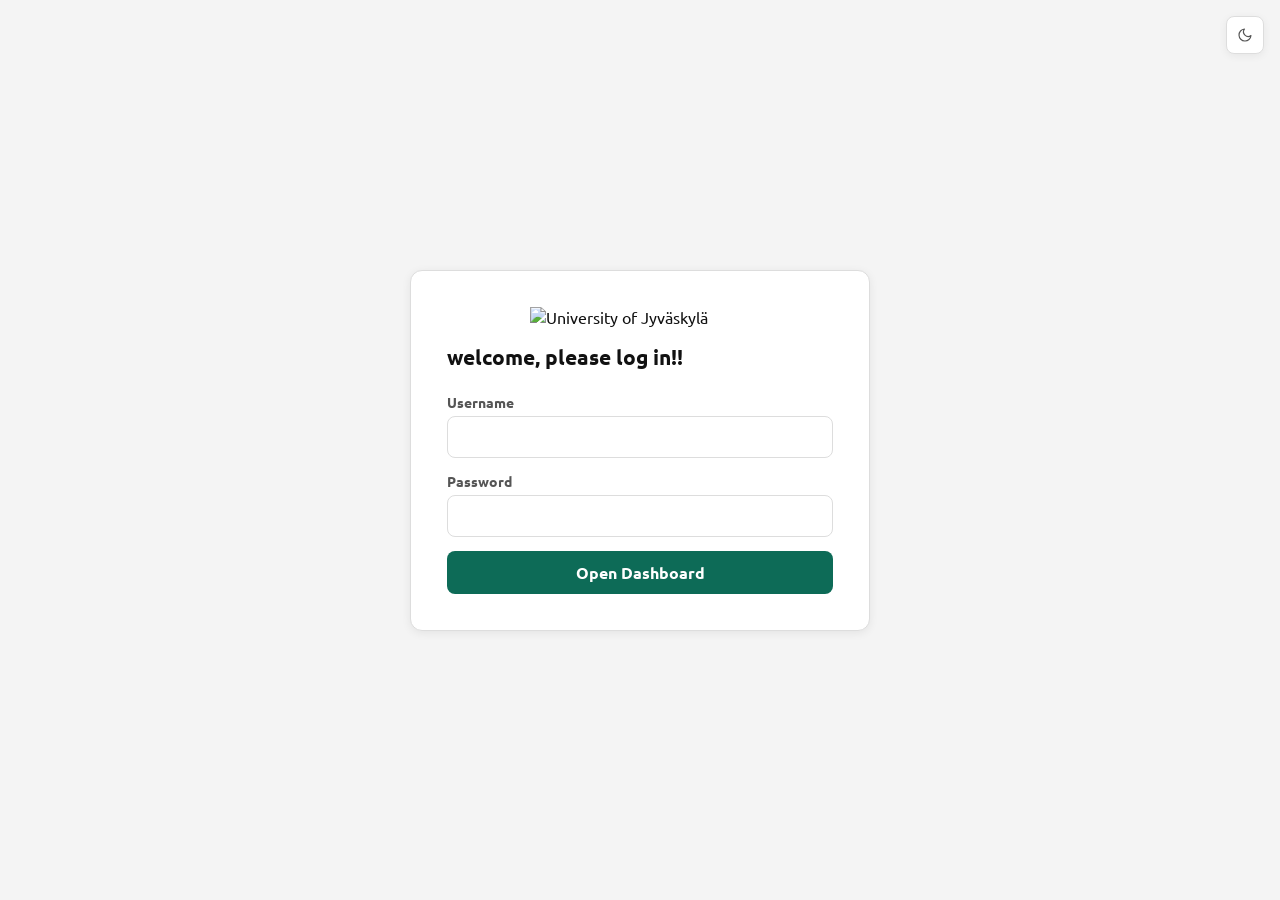
==== dashboard/index.html @ 04572e0f "Initial commit - Portable Workspace app with auth, dashboard, git tools" ====
<!DOCTYPE html>
<html lang="en">
<head>
  <meta charset="UTF-8" />
  <meta name="viewport" content="width=device-width, initial-scale=1.0" />
  <title>Dashboard</title>
  <link rel="stylesheet" href="./styles.css" />
  <script src="./theme.js"></script>
  <style>
    /* ── Nav cards ── */
    .nav-cards {
      display: grid;
      grid-template-columns: repeat(auto-fill, minmax(180px, 1fr));
      gap: 14px;
      margin-bottom: 28px;
    }
    .nav-card {
      display: flex; flex-direction: column; gap: 6px;
      background: var(--surface); border: 1px solid var(--border-2); border-radius: 12px;
      padding: 18px 16px; text-decoration: none; color: var(--text);
      transition: box-shadow .15s, border-color .15s;
      cursor: pointer;
    }
    .nav-card:hover { box-shadow: 0 4px 16px rgba(0,0,0,.08); border-color: var(--accent); }
    .nav-card .nc-icon { font-size: 1.6rem; line-height: 1; color: var(--text-2); }
    .nav-card .nc-title { font-size: .9rem; font-weight: 600; color: var(--text); }
    .nav-card .nc-desc  { font-size: .78rem; color: var(--text-muted); }

    /* ── Credentials form ── */
    .creds-section {
      border-top: 1px solid var(--border-3);
      padding-top: 22px;
      margin-top: 4px;
    }
    .creds-section h3 {
      font-size: .9rem;
      font-weight: 700;
      color: var(--text);
      margin: 0 0 4px;
    }
    .creds-section p {
      font-size: .78rem;
      color: var(--text-muted);
      margin: 0 0 16px;
    }
    .creds-grid {
      display: grid;
      grid-template-columns: repeat(auto-fill, minmax(200px, 1fr));
      gap: 12px;
      margin-bottom: 14px;
    }
    .creds-grid .field { margin: 0; }
    #credsStatus {
      margin-top: 2px;
      margin-bottom: 0;
    }
    #credsSubmitBtn { width: auto; padding: 9px 24px; }

    /* ── Show-password wrapper ── */
    .pw-wrap { position: relative; }
    .pw-wrap input { padding-right: 38px; }
    .pw-eye {
      position: absolute; right: 1px; top: 1px; bottom: 1px;
      width: 36px; border: none; background: none;
      cursor: pointer; color: var(--text-muted);
      display: flex; align-items: center; justify-content: center;
      border-radius: 0 7px 7px 0;
      transition: color .12s;
    }
    .pw-eye:hover { color: var(--text-2); }
  </style>
</head>
<body>
  <div class="workspace-shell">
    <aside class="sidebar">
      <div class="brand-block">
        <h2>Workspace</h2>
      </div>

      <div class="welcome-block">
        <strong id="welcomeName">welcome admin</strong>
      </div>

      <div class="menu-list">
        <a href="./index.html" class="menu-button active"><svg width="16" height="16" viewBox="0 0 24 24" fill="none" stroke="currentColor" stroke-width="1.75" stroke-linecap="round" stroke-linejoin="round" aria-hidden="true"><rect x="3" y="3" width="7" height="7"/><rect x="14" y="3" width="7" height="7"/><rect x="14" y="14" width="7" height="7"/><rect x="3" y="14" width="7" height="7"/></svg>Dashboard</a>
        <a href="./autenticate/index.html" class="menu-button"><svg width="16" height="16" viewBox="0 0 24 24" fill="none" stroke="currentColor" stroke-width="1.75" stroke-linecap="round" stroke-linejoin="round" aria-hidden="true"><circle cx="7.5" cy="15.5" r="5.5"/><path d="m21 2-9.6 9.6"/><path d="m15.5 7.5 3 3L22 7l-3-3"/></svg>Authenticate GitHub</a>
        <a href="./git-data/index.html" class="menu-button"><svg width="16" height="16" viewBox="0 0 24 24" fill="none" stroke="currentColor" stroke-width="1.75" stroke-linecap="round" stroke-linejoin="round" aria-hidden="true"><path d="M21 15v4a2 2 0 0 1-2 2H5a2 2 0 0 1-2-2v-4"/><polyline points="7 10 12 15 17 10"/><line x1="12" y1="15" x2="12" y2="3"/></svg>Git Download</a>
        <a href="./git-upload/index.html" class="menu-button"><svg width="16" height="16" viewBox="0 0 24 24" fill="none" stroke="currentColor" stroke-width="1.75" stroke-linecap="round" stroke-linejoin="round" aria-hidden="true"><path d="M21 15v4a2 2 0 0 1-2 2H5a2 2 0 0 1-2-2v-4"/><polyline points="17 8 12 3 7 8"/><line x1="12" y1="3" x2="12" y2="15"/></svg>Git Upload</a>
        <a href="./documents/index.html" class="menu-button"><svg width="16" height="16" viewBox="0 0 24 24" fill="none" stroke="currentColor" stroke-width="1.75" stroke-linecap="round" stroke-linejoin="round" aria-hidden="true"><path d="M14 2H6a2 2 0 0 0-2 2v16a2 2 0 0 0 2 2h12a2 2 0 0 0 2-2V8z"/><polyline points="14 2 14 8 20 8"/><line x1="8" y1="13" x2="16" y2="13"/><line x1="8" y1="17" x2="16" y2="17"/></svg>Documents</a>
        <a href="./git-repos/index.html" class="menu-button"><svg width="16" height="16" viewBox="0 0 24 24" fill="none" stroke="currentColor" stroke-width="1.75" stroke-linecap="round" stroke-linejoin="round" aria-hidden="true"><line x1="6" y1="3" x2="6" y2="15"/><circle cx="18" cy="6" r="3"/><circle cx="6" cy="18" r="3"/><path d="M18 9a9 9 0 0 1-9 9"/></svg>Git Repos</a>
        <a href="./git-log/index.html" class="menu-button"><svg width="16" height="16" viewBox="0 0 24 24" fill="none" stroke="currentColor" stroke-width="1.75" stroke-linecap="round" stroke-linejoin="round" aria-hidden="true"><polyline points="22 12 18 12 15 21 9 3 6 12 2 12"/></svg>Activity Log</a>
      </div>

      <div class="sidebar-footer">
        <button id="signOutButton" class="secondary-button"><svg width="15" height="15" viewBox="0 0 24 24" fill="none" stroke="currentColor" stroke-width="1.75" stroke-linecap="round" stroke-linejoin="round" aria-hidden="true"><path d="M9 21H5a2 2 0 0 1-2-2V5a2 2 0 0 1 2-2h4"/><polyline points="16 17 21 12 16 7"/><line x1="21" y1="12" x2="9" y2="12"/></svg>Sign Out</button>
        <button id="themeToggleBtn" class="theme-toggle-btn" aria-label="Toggle theme"><svg width="16" height="16" viewBox="0 0 24 24" fill="none" stroke="currentColor" stroke-width="1.75" stroke-linecap="round" stroke-linejoin="round" class="icon-sun" aria-hidden="true"><circle cx="12" cy="12" r="4"/><path d="M12 2v2M12 20v2M4.93 4.93l1.41 1.41M17.66 17.66l1.41 1.41M2 12h2M20 12h2M6.34 17.66l-1.41 1.41M19.07 4.93l-1.41 1.41"/></svg><svg width="16" height="16" viewBox="0 0 24 24" fill="none" stroke="currentColor" stroke-width="1.75" stroke-linecap="round" stroke-linejoin="round" class="icon-moon" aria-hidden="true"><path d="M21 12.79A9 9 0 1 1 11.21 3 7 7 0 0 0 21 12.79z"/></svg></button>
      </div>
    </aside>
    <main class="content-pane">
      <section class="section-panel">
        <div class="section-header">
          <h2>Dashboard</h2>
        </div>

        <!-- Quick-access nav cards -->
        <div class="nav-cards">
          <a href="./autenticate/index.html" class="nav-card">
            <div class="nc-icon"><svg width="28" height="28" viewBox="0 0 24 24" fill="none" stroke="currentColor" stroke-width="1.75" stroke-linecap="round" stroke-linejoin="round"><circle cx="7.5" cy="15.5" r="5.5"/><path d="m21 2-9.6 9.6"/><path d="m15.5 7.5 3 3L22 7l-3-3"/></svg></div>
            <div class="nc-title">Authenticate GitHub</div>
            <div class="nc-desc">Connect your GitHub token</div>
          </a>
          <a href="./git-data/index.html" class="nav-card">
            <div class="nc-icon"><svg width="28" height="28" viewBox="0 0 24 24" fill="none" stroke="currentColor" stroke-width="1.75" stroke-linecap="round" stroke-linejoin="round"><path d="M21 15v4a2 2 0 0 1-2 2H5a2 2 0 0 1-2-2v-4"/><polyline points="7 10 12 15 17 10"/><line x1="12" y1="15" x2="12" y2="3"/></svg></div>
            <div class="nc-title">Git Download</div>
            <div class="nc-desc">Browse &amp; download repo files</div>
          </a>
          <a href="./git-upload/index.html" class="nav-card">
            <div class="nc-icon"><svg width="28" height="28" viewBox="0 0 24 24" fill="none" stroke="currentColor" stroke-width="1.75" stroke-linecap="round" stroke-linejoin="round"><path d="M21 15v4a2 2 0 0 1-2 2H5a2 2 0 0 1-2-2v-4"/><polyline points="17 8 12 3 7 8"/><line x1="12" y1="3" x2="12" y2="15"/></svg></div>
            <div class="nc-title">Git Upload</div>
            <div class="nc-desc">Upload files to a repository</div>
          </a>
          <a href="./documents/index.html" class="nav-card">
            <div class="nc-icon"><svg width="28" height="28" viewBox="0 0 24 24" fill="none" stroke="currentColor" stroke-width="1.75" stroke-linecap="round" stroke-linejoin="round"><path d="M14 2H6a2 2 0 0 0-2 2v16a2 2 0 0 0 2 2h12a2 2 0 0 0 2-2V8z"/><polyline points="14 2 14 8 20 8"/><line x1="8" y1="13" x2="16" y2="13"/><line x1="8" y1="17" x2="16" y2="17"/></svg></div>
            <div class="nc-title">Documents</div>
            <div class="nc-desc">Create and edit CSV files</div>
          </a>
          <a href="./git-repos/index.html" class="nav-card">
            <div class="nc-icon"><svg width="28" height="28" viewBox="0 0 24 24" fill="none" stroke="currentColor" stroke-width="1.75" stroke-linecap="round" stroke-linejoin="round"><line x1="6" y1="3" x2="6" y2="15"/><circle cx="18" cy="6" r="3"/><circle cx="6" cy="18" r="3"/><path d="M18 9a9 9 0 0 1-9 9"/></svg></div>
            <div class="nc-title">Git Repos</div>
            <div class="nc-desc">Create, edit &amp; manage repos</div>
          </a>
          <a href="./git-log/index.html" class="nav-card">
            <div class="nc-icon"><svg width="28" height="28" viewBox="0 0 24 24" fill="none" stroke="currentColor" stroke-width="1.75" stroke-linecap="round" stroke-linejoin="round"><polyline points="22 12 18 12 15 21 9 3 6 12 2 12"/></svg></div>
            <div class="nc-title">Activity Log</div>
            <div class="nc-desc">Recent GitHub events</div>
          </a>
        </div>

        <!-- Change credentials -->
        <div class="creds-section">
          <h3>Change Login Credentials</h3>
          <p>Updates take effect on your next sign-in. Credentials are stored locally in your browser.</p>
          <form id="credsForm" autocomplete="off">
            <div class="creds-grid">
              <div class="field">
                <label for="newUsername">New username</label>
                <input id="newUsername" type="text" placeholder="leave blank to keep current" autocomplete="off" />
              </div>
              <div class="field">
                <label for="newPassword">New password</label>
                <div class="pw-wrap">
                  <input id="newPassword" type="password" placeholder="leave blank to keep current" autocomplete="new-password" />
                  <button type="button" class="pw-eye" aria-label="Show password" data-target="newPassword">
                    <svg width="16" height="16" viewBox="0 0 24 24" fill="none" stroke="currentColor" stroke-width="1.75" stroke-linecap="round" stroke-linejoin="round"><path d="M1 12s4-8 11-8 11 8 11 8-4 8-11 8-11-8-11-8z"/><circle cx="12" cy="12" r="3"/></svg>
                  </button>
                </div>
              </div>
              <div class="field">
                <label for="confirmPassword">Confirm password</label>
                <div class="pw-wrap">
                  <input id="confirmPassword" type="password" placeholder="repeat new password" autocomplete="new-password" />
                  <button type="button" class="pw-eye" aria-label="Show password" data-target="confirmPassword">
                    <svg width="16" height="16" viewBox="0 0 24 24" fill="none" stroke="currentColor" stroke-width="1.75" stroke-linecap="round" stroke-linejoin="round"><path d="M1 12s4-8 11-8 11 8 11 8-4 8-11 8-11-8-11-8z"/><circle cx="12" cy="12" r="3"/></svg>
                  </button>
                </div>
                <span id="pwMatchHint" style="font-size:.75rem; margin-top:3px; display:none;"></span>
              </div>
            </div>
            <button type="submit" id="credsSubmitBtn" class="primary-button">Save credentials</button>
            <div id="credsStatus" class="alert"></div>
          </form>
        </div>

      </section>
    </main>
  </div>

  <script>
    const sessionUserRaw = sessionStorage.getItem("portable-user");
    if (!sessionUserRaw) {
      location.href = "../index.html";
    }
    const welcomeName = document.getElementById("welcomeName");
    const sessionUser = sessionUserRaw ? JSON.parse(sessionUserRaw) : null;
    welcomeName.textContent = `welcome ${sessionUser?.username || "admin"}`;

    document.getElementById("signOutButton").addEventListener("click", () => {
      sessionStorage.removeItem("portable-user");
      location.href = "../index.html";
    });

    // ── Change credentials ─────────────────────────────────────────────────
    const CREDS_KEY = "portable-credentials";

    // Pre-fill username from session
    document.getElementById("newUsername").value = sessionUser?.username || "";

    document.getElementById("credsForm").addEventListener("submit", (e) => {
      e.preventDefault();
      const statusEl = document.getElementById("credsStatus");
      const newUser = document.getElementById("newUsername").value.trim();
      const newPass = document.getElementById("newPassword").value;
      const confirmPass = document.getElementById("confirmPassword").value;

      // Validation
      if (!newUser) {
        statusEl.textContent = "Username cannot be empty.";
        statusEl.className = "alert error show";
        return;
      }
      if (newPass !== confirmPass) {
        statusEl.textContent = "Passwords do not match.";
        statusEl.className = "alert error show";
        return;
      }

      // Load existing saved creds to preserve password if not changing
      const existing = JSON.parse(localStorage.getItem(CREDS_KEY) || "null");
      const basePass = existing?.password || window.PortableDB?.users?.[0]?.password || "";
      const finalPass = newPass || basePass;

      if (!finalPass) {
        statusEl.textContent = "Password cannot be empty.";
        statusEl.className = "alert error show";
        return;
      }

      localStorage.setItem(CREDS_KEY, JSON.stringify({ username: newUser, password: finalPass }));

      // Update session username
      const updatedSession = { ...sessionUser, username: newUser, displayName: newUser };
      sessionStorage.setItem("portable-user", JSON.stringify(updatedSession));
      document.getElementById("welcomeName").textContent = `welcome ${newUser}`;

      // Clear password fields
      document.getElementById("newPassword").value = "";
      document.getElementById("confirmPassword").value = "";

      statusEl.textContent = "Credentials saved. Use them on your next sign-in.";
      statusEl.className = "alert success show";
      setTimeout(() => { statusEl.className = "alert"; }, 4000);
    });

    // ── Live password-match indicator ─────────────────────────────────────
    function checkPasswordMatch() {
      const hint = document.getElementById("pwMatchHint");
      const p1 = document.getElementById("newPassword").value;
      const p2 = document.getElementById("confirmPassword").value;
      if (!p2) { hint.style.display = "none"; return; }
      if (p1 === p2) {
        hint.textContent = "✓ Passwords match";
        hint.style.color = "var(--success-text, #1f6a3c)";
      } else {
        hint.textContent = "✕ Passwords do not match";
        hint.style.color = "var(--error-text, #9f3a2f)";
      }
      hint.style.display = "block";
    }
    document.getElementById("newPassword").addEventListener("input", checkPasswordMatch);
    document.getElementById("confirmPassword").addEventListener("input", checkPasswordMatch);

    // ── Show-password toggles ─────────────────────────────────────────────
    document.querySelectorAll(".pw-eye").forEach(btn => {
      btn.addEventListener("click", () => {
        const input = document.getElementById(btn.dataset.target);
        const isHidden = input.type === "password";
        input.type = isHidden ? "text" : "password";
        btn.innerHTML = isHidden
          ? `<svg width="16" height="16" viewBox="0 0 24 24" fill="none" stroke="currentColor" stroke-width="1.75" stroke-linecap="round" stroke-linejoin="round"><path d="M17.94 17.94A10.07 10.07 0 0 1 12 20c-7 0-11-8-11-8a18.45 18.45 0 0 1 5.06-5.94"/><path d="M9.9 4.24A9.12 9.12 0 0 1 12 4c7 0 11 8 11 8a18.5 18.5 0 0 1-2.16 3.19"/><line x1="1" y1="1" x2="23" y2="23"/></svg>`
          : `<svg width="16" height="16" viewBox="0 0 24 24" fill="none" stroke="currentColor" stroke-width="1.75" stroke-linecap="round" stroke-linejoin="round"><path d="M1 12s4-8 11-8 11 8 11 8-4 8-11 8-11-8-11-8z"/><circle cx="12" cy="12" r="3"/></svg>`;
        btn.setAttribute("aria-label", isHidden ? "Hide password" : "Show password");
      });
    });

  </script>
</body>
</html>
---- dashboard/styles.css ----
/* ── Google Font: Ubuntu ────────────────────────────────────────────────── */
@import url('https://fonts.googleapis.com/css2?family=Ubuntu:wght@300;400;500;700&display=swap');

*,
*::before,
*::after {
  font-family: 'Ubuntu', sans-serif !important;
}

/* ── CSS Variables ───────────────────────────────────────────────────────── */
:root {
  --bg:           #f4f4f4;
  --surface:      #ffffff;
  --surface-2:    #f8f8f8;
  --surface-3:    #f0f0f0;
  --border:       #ddd;
  --border-2:     #e8e8e8;
  --border-3:     #eee;
  --text:         #111;
  --text-2:       #555;
  --text-3:       #666;
  --text-muted:   #888;
  --hover-bg:     #f0f0f0;
  --accent:       #0d6b57;
  --accent-hover: #0a5443;
  --accent-bg:    #f0faf7;
  --accent-focus: rgba(13,107,87,0.12);
  --error-bg:           #fff0ec;
  --error-border:       rgba(159,58,47,0.25);
  --error-text:         #9f3a2f;
  --error-border-solid: #c4574a;
  --error-bg-hover:     #fff5f5;
  --success-bg:         #edf9f1;
  --success-border:     rgba(31,106,60,0.25);
  --success-text:       #1f6a3c;
}

[data-theme="dark"] {
  --bg:           #141414;
  --surface:      #1e1e1e;
  --surface-2:    #262626;
  --surface-3:    #2c2c2c;
  --border:       #333;
  --border-2:     #2e2e2e;
  --border-3:     #2a2a2a;
  --text:         #efefef;
  --text-2:       #a8a8a8;
  --text-3:       #888;
  --text-muted:   #666;
  --hover-bg:     #2c2c2c;
  --accent:       #15a87e;
  --accent-hover: #11906a;
  --accent-bg:    rgba(21,168,126,0.1);
  --accent-focus: rgba(21,168,126,0.15);
  --error-bg:           #2a1816;
  --error-border:       rgba(200,80,60,0.22);
  --error-text:         #e07060;
  --error-border-solid: #a05040;
  --error-bg-hover:     #2a1816;
  --success-bg:         #162b1e;
  --success-border:     rgba(40,140,80,0.22);
  --success-text:       #55c47a;
}

/* ── Reset ───────────────────────────────────────────────────────────────── */
*, *::before, *::after {
  box-sizing: border-box;
  margin: 0;
  padding: 0;
}

body {
  font-family: system-ui, -apple-system, BlinkMacSystemFont, "Segoe UI", sans-serif;
  background: var(--bg);
  color: var(--text);
  min-height: 100vh;
  transition: background .2s, color .2s;
}

a {
  color: inherit;
  text-decoration: none;
}

button,
input {
  font: inherit;
}

/* ── Login ───────────────────────────────────────────────────────────────── */

.auth-shell {
  min-height: 100vh;
  display: flex;
  align-items: center;
  justify-content: center;
  padding: 24px;
}

.auth-layout {
  width: 100%;
  max-width: 460px;
}

.auth-card {
  background: var(--surface);
  border: 1px solid var(--border);
  border-radius: 12px;
  padding: 36px;
  box-shadow: 0 2px 10px rgba(0,0,0,0.07);
}

.auth-card h2 {
  margin: 0 0 22px;
  font-size: 1.3rem;
}

.auth-logo {
  display: block;
  width: 220px;
  height: auto;
  margin: 0 auto 16px;
}

/* ── Loading Overlay ──────────────────────────────────────────────────── */

.loading-overlay {
  position: fixed;
  inset: 0;
  z-index: 999;
  display: flex;
  align-items: center;
  justify-content: center;
  background: rgba(0, 0, 0, 0.5);
  backdrop-filter: blur(4px);
  animation: fadeIn 0.25s ease;
}

.loading-overlay.hidden {
  display: none;
}

.loading-content {
  background: var(--surface);
  border: 1px solid var(--border);
  border-radius: 16px;
  padding: 40px 48px;
  display: flex;
  flex-direction: column;
  align-items: center;
  gap: 20px;
  box-shadow: 0 8px 32px rgba(0, 0, 0, 0.15);
  animation: scaleIn 0.3s ease;
}

.spinner {
  width: 48px;
  height: 48px;
  border: 4px solid var(--border);
  border-top-color: var(--accent);
  border-radius: 50%;
  animation: spin 0.8s linear infinite;
}

.loading-text {
  font-size: 1rem;
  font-weight: 500;
  color: var(--text-2);
  margin: 0;
}

@keyframes spin {
  to { transform: rotate(360deg); }
}

@keyframes fadeIn {
  from { opacity: 0; }
  to   { opacity: 1; }
}

@keyframes scaleIn {
  from { opacity: 0; transform: scale(0.9); }
  to   { opacity: 1; transform: scale(1); }
}

.auth-form {
  display: flex;
  flex-direction: column;
  gap: 14px;
}

.field {
  display: flex;
  flex-direction: column;
  gap: 5px;
}

.field label {
  font-size: 0.875rem;
  font-weight: 600;
  color: var(--text-2);
}

.field input {
  width: 100%;
  border: 1px solid var(--border);
  border-radius: 8px;
  background: var(--surface);
  padding: 10px 12px;
  color: var(--text);
  font-size: 1rem;
  transition: border-color 0.15s;
}

.field input:focus {
  outline: none;
  border-color: var(--accent);
  box-shadow: 0 0 0 3px var(--accent-focus);
}

.field input:disabled {
  background: var(--surface-3);
  color: var(--text-muted);
  cursor: not-allowed;
}

/* ── Buttons ─────────────────────────────────────────────────────────────── */

.primary-button {
  display: flex;
  align-items: center;
  justify-content: center;
  gap: 8px;
  width: 100%;
  background: var(--accent);
  color: white;
  border: none;
  border-radius: 8px;
  padding: 11px 20px;
  font-size: 1rem;
  font-weight: 600;
  cursor: pointer;
  text-align: center;
  transition: background 0.15s;
}

.primary-button:hover:not(:disabled) {
  background: var(--accent-hover);
}

.primary-button:disabled {
  background: var(--text-muted);
  cursor: not-allowed;
}

.secondary-button {
  display: flex;
  align-items: center;
  justify-content: center;
  gap: 8px;
  width: 100%;
  background: var(--surface);
  color: var(--accent);
  border: 1px solid var(--accent);
  border-radius: 8px;
  padding: 9px 16px;
  font-size: 0.9rem;
  font-weight: 600;
  cursor: pointer;
  text-align: center;
  transition: background 0.15s;
}

.secondary-button:hover {
  background: var(--accent-bg);
}

.ghost-button {
  display: flex;
  align-items: center;
  justify-content: center;
  gap: 8px;
  width: 100%;
  background: transparent;
  color: var(--error-text);
  border: 1px solid var(--error-border-solid);
  border-radius: 8px;
  padding: 9px 16px;
  font-size: 0.9rem;
  cursor: pointer;
  text-align: center;
  transition: background 0.15s;
}

.ghost-button:hover {
  background: var(--error-bg-hover);
}

/* ── Alerts ──────────────────────────────────────────────────────────────── */

.alert {
  display: none;
  padding: 11px 14px;
  border-radius: 8px;
  font-size: 0.9rem;
  margin-top: 10px;
}

.alert.show {
  display: block;
}

.alert.error {
  background: var(--error-bg);
  border: 1px solid var(--error-border);
  color: var(--error-text);
}

.alert.success {
  background: var(--success-bg);
  border: 1px solid var(--success-border);
  color: var(--success-text);
}

/* ── Workspace Layout ────────────────────────────────────────────────────── */

.workspace-shell {
  display: flex;
  min-height: 100vh;
}

.sidebar {
  width: 240px;
  min-width: 240px;
  background: var(--surface);
  border-right: 1px solid var(--border);
  display: flex;
  flex-direction: column;
  padding: 24px 16px;
  min-height: 100vh;
  transition: background .2s, border-color .2s;
}

.brand-block {
  margin-bottom: 20px;
}

.brand-block h2 {
  margin: 0;
  font-size: 1.1rem;
  color: var(--text);
}

.welcome-block {
  background: var(--surface-2);
  border: 1px solid var(--border-2);
  border-radius: 8px;
  padding: 10px 12px;
  font-size: 0.875rem;
  color: var(--text-2);
  margin-bottom: 14px;
}

.menu-list {
  display: flex;
  flex-direction: column;
  gap: 2px;
}

.menu-button {
  display: flex;
  align-items: center;
  gap: 9px;
  padding: 9px 12px;
  border-radius: 8px;
  font-size: 0.9rem;
  color: var(--text-2);
  text-decoration: none;
  border: none;
  background: transparent;
  cursor: pointer;
  text-align: left;
  width: 100%;
  line-height: 1.4;
  transition: background 0.12s, color 0.12s;
}

.menu-button svg {
  flex-shrink: 0;
  opacity: .7;
  transition: opacity .12s;
}

.menu-button:hover {
  background: var(--hover-bg);
  color: var(--text);
}

.menu-button:hover svg {
  opacity: 1;
}

.menu-button.active {
  background: var(--accent);
  color: white;
}

.menu-button.active svg {
  opacity: 1;
}

/* ── Sidebar Footer ──────────────────────────────────────────────────────── */

.sidebar-footer {
  margin-top: auto;
  padding-top: 16px;
  border-top: 1px solid var(--border-3);
  display: flex;
  gap: 8px;
  align-items: center;
}

.sidebar-footer .secondary-button {
  flex: 1;
}

.theme-toggle-btn {
  width: 38px;
  height: 38px;
  flex-shrink: 0;
  display: flex;
  align-items: center;
  justify-content: center;
  background: var(--surface-2);
  border: 1px solid var(--border);
  border-radius: 8px;
  color: var(--text-2);
  cursor: pointer;
  padding: 0;
  transition: background .12s, color .12s;
}

.theme-toggle-btn:hover {
  background: var(--hover-bg);
  color: var(--text);
}

/* Light mode: show moon (click → go dark). Dark mode: show sun (click → go light). */
.icon-sun  { display: none;  }
.icon-moon { display: block; }

[data-theme="dark"] .icon-sun  { display: block; }
[data-theme="dark"] .icon-moon { display: none;  }

/* ── Login page theme toggle ─────────────────────────────────────────────── */

.floating-theme-btn {
  position: fixed;
  top: 16px;
  right: 16px;
  z-index: 100;
  width: 38px;
  height: 38px;
  display: flex;
  align-items: center;
  justify-content: center;
  background: var(--surface);
  border: 1px solid var(--border);
  border-radius: 8px;
  color: var(--text-2);
  cursor: pointer;
  padding: 0;
  box-shadow: 0 2px 8px rgba(0,0,0,.06);
  transition: background .12s, color .12s;
}

.floating-theme-btn:hover {
  background: var(--hover-bg);
  color: var(--text);
}

/* ── Content ─────────────────────────────────────────────────────────────── */

.content-pane {
  flex: 1;
  padding: 32px;
  min-width: 0;
}

.section-panel {
  background: var(--surface);
  border: 1px solid var(--border);
  border-radius: 12px;
  padding: 28px;
  max-width: 720px;
}

.section-header {
  margin-bottom: 20px;
}

.section-header h2 {
  margin: 0;
  font-size: 1.3rem;
}

.section-intro {
  color: var(--text-3);
  font-size: 0.9rem;
  margin-top: 6px;
}

/* ── Mobile ──────────────────────────────────────────────────────────────── */

@media (max-width: 720px) {
  .workspace-shell {
    flex-direction: column;
  }

  .sidebar {
    width: 100%;
    min-width: 0;
    min-height: auto;
    border-right: none;
    border-bottom: 1px solid var(--border);
  }

  .sidebar-footer {
    margin-top: 16px;
  }

  .content-pane {
    padding: 20px;
  }
}
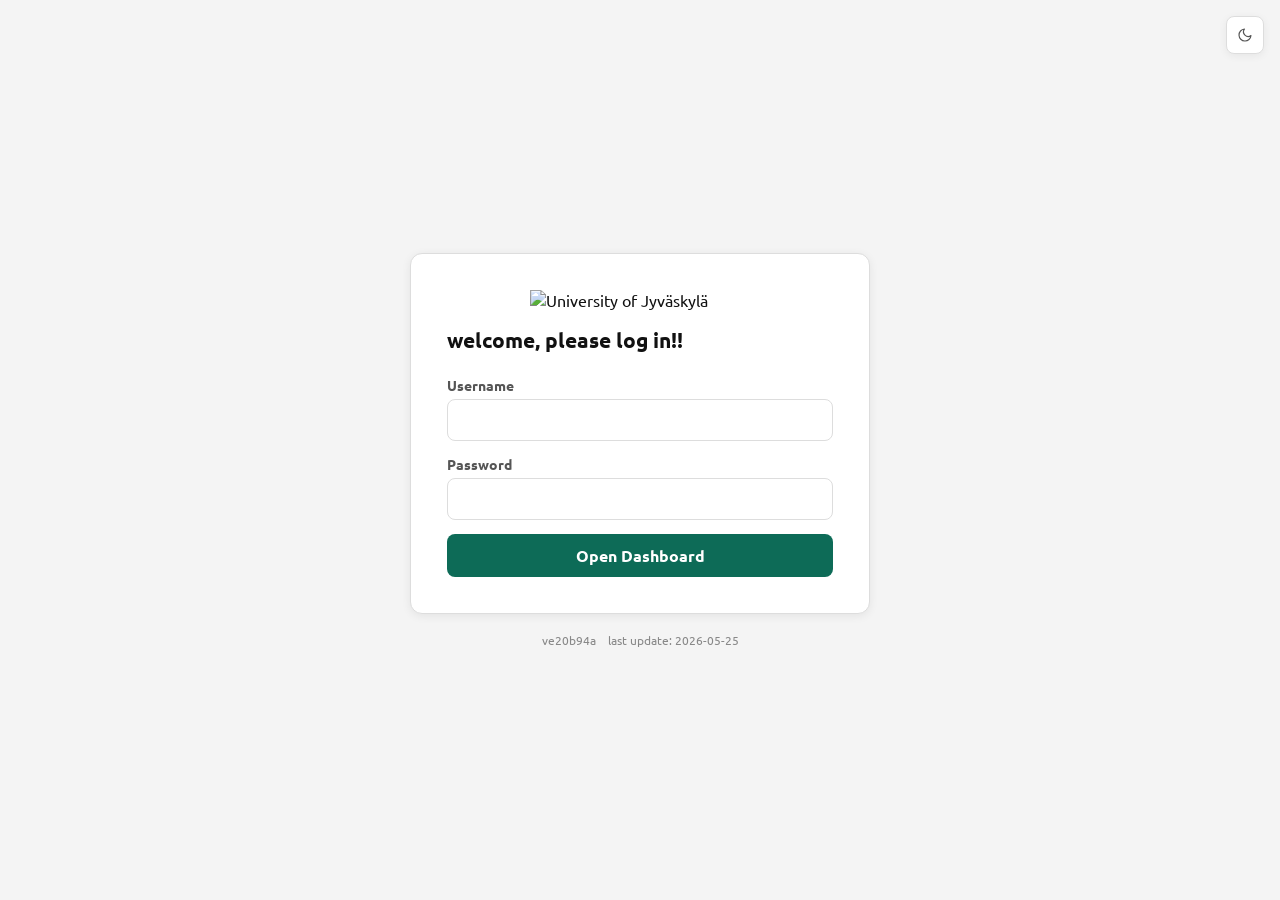
==== commit 9e4f1795: "add update.bat and simplify runUpdate() to open it from browser" ====
--- a/dashboard/index.html
+++ b/dashboard/index.html
@@ -6,6 +6,7 @@
   <title>Dashboard</title>
   <link rel="stylesheet" href="./styles.css" />
   <script src="./theme.js"></script>
+  <script src="./version.js"></script>
   <style>
     /* ── Nav cards ── */
     .nav-cards {
@@ -68,6 +69,97 @@
       transition: color .12s;
     }
     .pw-eye:hover { color: var(--text-2); }
+
+    /* ── Update section ── */
+    .update-section {
+      background: var(--surface-2);
+      border: 1px solid var(--border-2);
+      border-radius: 10px;
+      padding: 14px 18px;
+      margin-bottom: 22px;
+      display: flex;
+      align-items: center;
+      justify-content: space-between;
+      gap: 12px;
+      flex-wrap: wrap;
+      min-height: 48px;
+    }
+    .update-info {
+      display: flex;
+      align-items: center;
+      gap: 12px;
+      flex-wrap: wrap;
+    }
+    .update-badge {
+      font-size: .72rem;
+      font-weight: 700;
+      text-transform: uppercase;
+      letter-spacing: .04em;
+      padding: 4px 12px;
+      border-radius: 20px;
+      white-space: nowrap;
+    }
+    .update-badge.ok {
+      background: var(--success-bg);
+      color: var(--success-text);
+      border: 1px solid var(--success-border);
+    }
+    .update-badge.new {
+      background: #fff3cd;
+      color: #856404;
+      border: 1px solid #ffc107;
+    }
+    [data-theme="dark"] .update-badge.new {
+      background: #332b00;
+      color: #ffc107;
+      border-color: #665500;
+    }
+    .update-badge.err {
+      background: var(--error-bg);
+      color: var(--error-text);
+      border: 1px solid var(--error-border);
+    }
+    .update-meta {
+      font-size: .78rem;
+      color: var(--text-muted);
+      line-height: 1.5;
+    }
+    .update-meta strong {
+      color: var(--text-2);
+      font-weight: 600;
+    }
+    .update-btn {
+      padding: 7px 20px;
+      border-radius: 8px;
+      border: none;
+      font-size: .82rem;
+      font-weight: 600;
+      cursor: pointer;
+      white-space: nowrap;
+      transition: background .15s, opacity .15s;
+    }
+    .update-btn.primary {
+      background: var(--accent);
+      color: white;
+    }
+    .update-btn.primary:hover {
+      background: var(--accent-hover);
+    }
+    .update-btn:disabled {
+      opacity: .5;
+      cursor: not-allowed;
+    }
+    .update-spinner {
+      width: 16px;
+      height: 16px;
+      border: 2px solid var(--border);
+      border-top-color: var(--accent);
+      border-radius: 50%;
+      animation: spin .6s linear infinite;
+      display: inline-block;
+      vertical-align: middle;
+      margin-right: 6px;
+    }
   </style>
 </head>
 <body>
@@ -100,6 +192,14 @@
       <section class="section-panel">
         <div class="section-header">
           <h2>Dashboard</h2>
+        </div>
+
+        <!-- Update status -->
+        <div id="updateSection" class="update-section">
+          <div class="update-info">
+            <span class="update-spinner"></span>
+            <span class="update-meta">Checking for updates...</span>
+          </div>
         </div>
 
         <!-- Quick-access nav cards -->
@@ -272,6 +372,69 @@
       });
     });
 
+    // ── Update checker ─────────────────────────────────────────────────────
+    const UPDATE_REPO = "Aaronkhodami/gitinterface";
+    const UPDATE_BRANCH = "master";
+
+    (async function checkForUpdates() {
+      const section = document.getElementById("updateSection");
+      const currentSha = window.INTERFACE_VERSION_SHA;
+      const currentDate = window.INTERFACE_VERSION_DATE;
+
+      if (!currentSha) {
+        section.innerHTML = `<div class="update-info">
+          <span class="update-badge err">! No version info</span>
+          <span class="update-meta">version.js not loaded</span>
+        </div>`;
+        return;
+      }
+
+      try {
+        const token = localStorage.getItem("portable-github-token");
+        const headers = { Accept: "application/vnd.github.v3+json" };
+        if (token) headers.Authorization = `Bearer ${token}`;
+
+        const res = await fetch(
+          `https://api.github.com/repos/${UPDATE_REPO}/commits/${UPDATE_BRANCH}`,
+          { headers }
+        );
+        if (!res.ok) throw new Error(`GitHub API: ${res.status} ${res.statusText}`);
+
+        const data = await res.json();
+        const latestSha = data.sha;
+        const latestDate = data.commit.committer.date.split("T")[0];
+        const latestMsg = data.commit.message.split("\n")[0];
+
+        if (latestSha === currentSha) {
+          section.innerHTML = `<div class="update-info">
+            <span class="update-badge ok">&#10003; Up to date</span>
+            <span class="update-meta">${currentSha.slice(0, 7)} &middot; ${currentDate}</span>
+          </div>`;
+        } else {
+          section.innerHTML = `<div class="update-info">
+            <span class="update-badge new">&#9888; Update available</span>
+            <span class="update-meta">
+              <strong>Current:</strong> ${currentSha.slice(0, 7)} (${currentDate})<br>
+              <strong>Latest:</strong> ${latestSha.slice(0, 7)} (${latestDate}) &mdash; ${latestMsg}
+            </span>
+          </div>
+          <button class="update-btn primary" onclick="runUpdate()">Update Now</button>`;
+        }
+      } catch (err) {
+        section.innerHTML = `<div class="update-info">
+          <span class="update-badge err">&#10007; Check failed</span>
+          <span class="update-meta">${err.message}</span>
+        </div>`;
+      }
+    })();
+
+    function runUpdate() {
+      document.getElementById("updateSection").innerHTML = `<div class="update-info">
+        <span class="update-meta">Opening updater...</span>
+      </div>`;
+      window.open("../update.bat");
+    }
+
   </script>
 </body>
 </html>
--- a/dashboard/styles.css
+++ b/dashboard/styles.css
@@ -122,6 +122,14 @@
   margin: 0 auto 16px;
 }
 
+.auth-footer {
+  display: flex;
+  justify-content: center;
+  gap: 12px;
+  margin-top: 18px;
+  font-size: 0.72rem;
+  color: var(--text-secondary, #888);
+}
 /* ── Loading Overlay ──────────────────────────────────────────────────── */
 
 .loading-overlay {
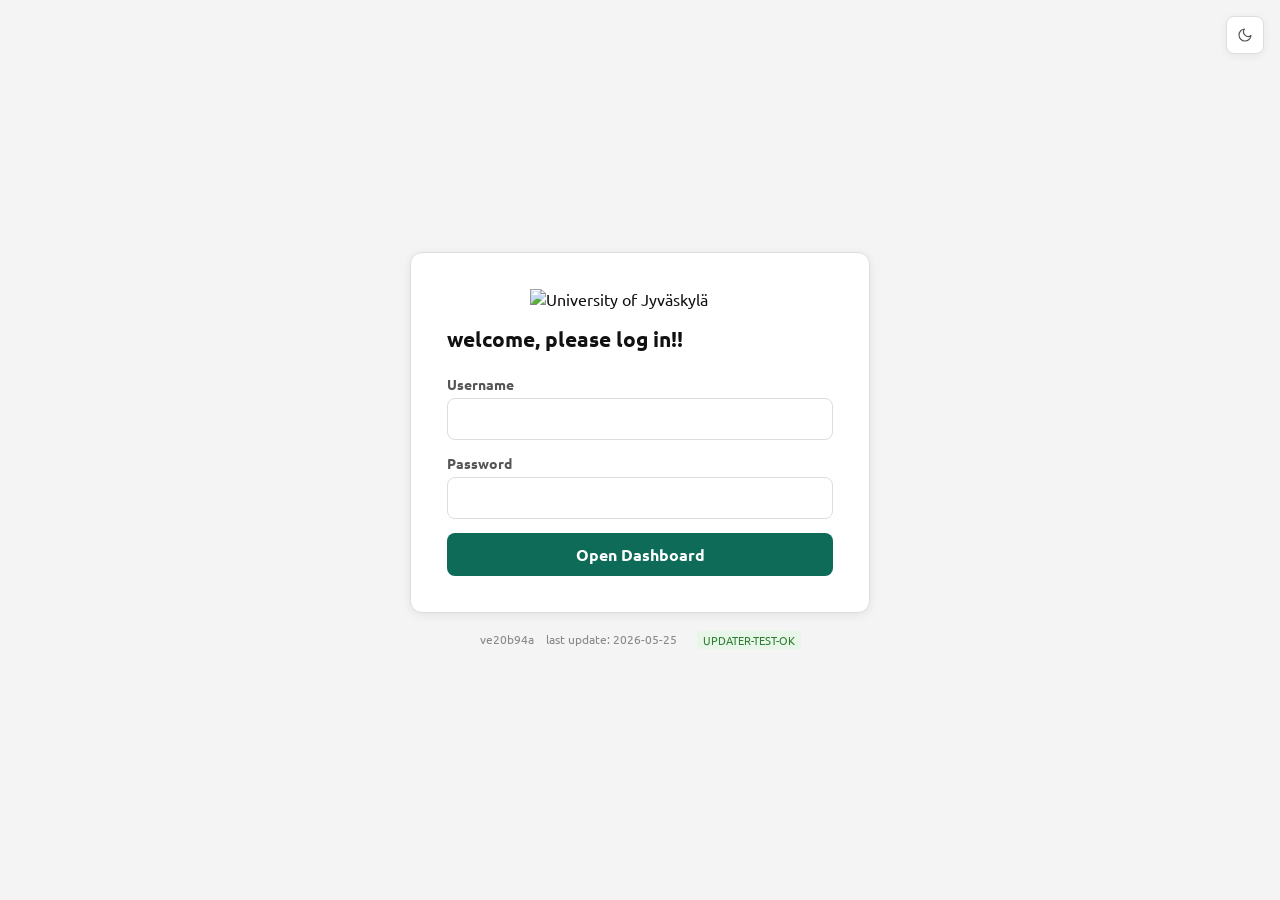
==== commit 33f47bb0: "use Blob download for update.bat with correct path" ====
--- a/dashboard/index.html
+++ b/dashboard/index.html
@@ -429,10 +429,49 @@
     })();
 
     function runUpdate() {
+      var repoPath = decodeURIComponent(window.location.href)
+        .replace(/^file:\/\/\//, "")
+        .replace(/\/dashboard\/index\.html.*$/, "");
+
+      var batContent = '@echo off\r\n' +
+        'title Portable Workspace Updater\r\n' +
+        'cd /d "' + repoPath + '"\r\n' +
+        'echo.\r\n' +
+        'echo === Updating Portable Workspace ===\r\n' +
+        'echo.\r\n' +
+        'git pull origin master\r\n' +
+        'if %errorlevel% neq 0 (\r\n' +
+        '  echo.\r\n' +
+        '  echo Update failed!\r\n' +
+        '  timeout /t 5 /nobreak >nul\r\n' +
+        '  exit /b 1\r\n' +
+        ')\r\n' +
+        'for /f "tokens=*" %%a in (\'git log -1 --format="%H"\') do set "sha=%%a"\r\n' +
+        'for /f "tokens=*" %%a in (\'git log -1 --format="%ad" --date=short\') do set "d=%%a"\r\n' +
+        "(\r\n" +
+        '  echo // -- Interface version ----------------------------------------\r\n' +
+        '  echo // This file is managed automatically by git commit hook.\r\n' +
+        '  echo window.INTERFACE_VERSION_DATE = "%d%";\r\n' +
+        '  echo window.INTERFACE_VERSION_SHA  = "%sha%";\r\n' +
+        ') > "dashboard\\version.js"\r\n' +
+        'echo.\r\n' +
+        'echo Updated to %sha:~0,7% (%d%^)\r\n' +
+        'timeout /t 3 /nobreak >nul\r\n';
+
+      var blob = new Blob([batContent], { type: "application/octet-stream" });
+      var url = URL.createObjectURL(blob);
+      var a = document.createElement("a");
+      a.href = url;
+      a.download = "update.bat";
+      document.body.appendChild(a);
+      a.click();
+      document.body.removeChild(a);
+      URL.revokeObjectURL(url);
+
       document.getElementById("updateSection").innerHTML = `<div class="update-info">
-        <span class="update-meta">Opening updater...</span>
+        <span class="update-badge new">&#9888; update.bat downloaded</span>
+        <span class="update-meta">Open it from your Downloads folder, then refresh</span>
       </div>`;
-      window.open("../update.bat");
     }
 
   </script>
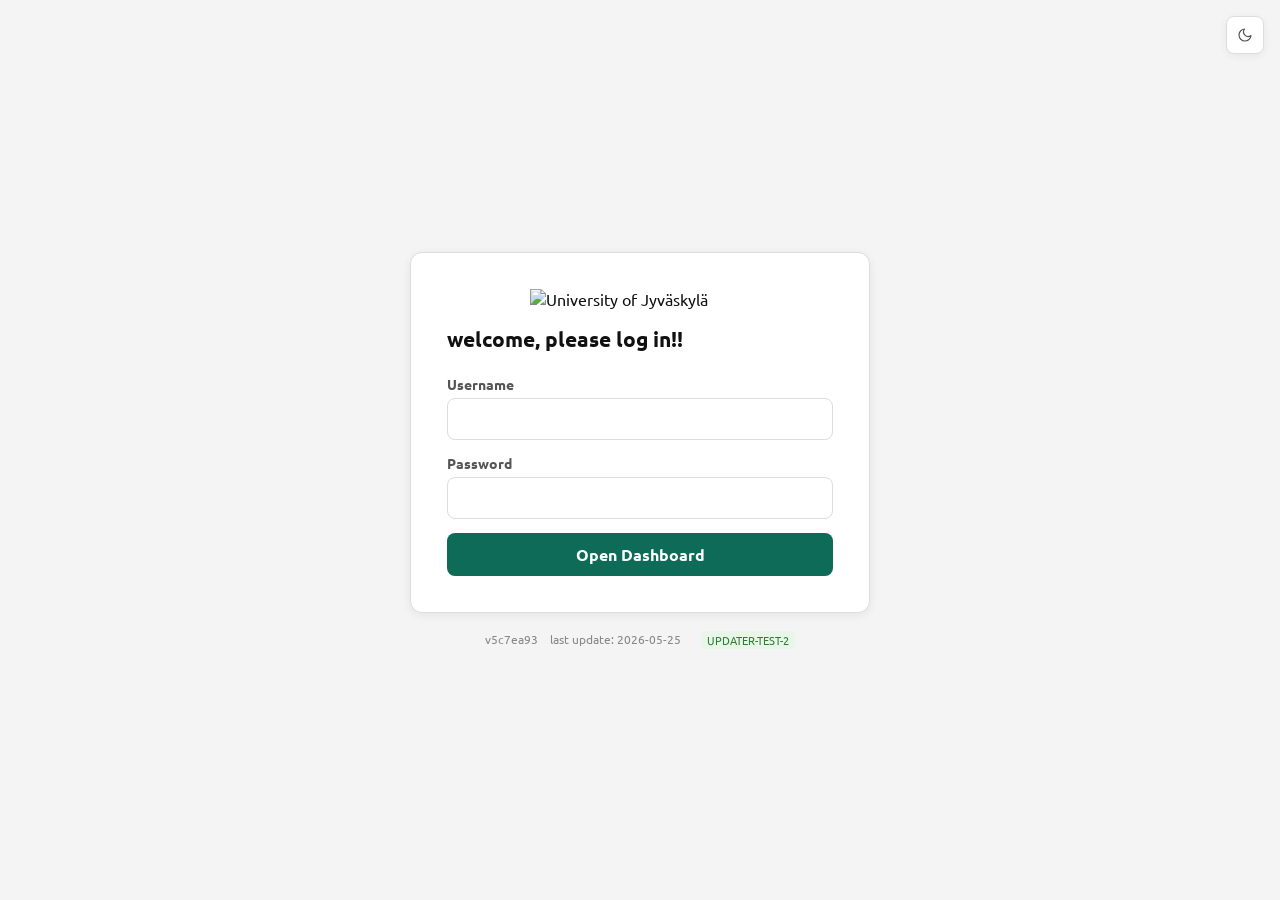
==== commit c5e9d756: "remove HTA, simplify dashboard to just tell user to run update.bat" ====
--- a/dashboard/index.html
+++ b/dashboard/index.html
@@ -429,48 +429,9 @@
     })();
 
     function runUpdate() {
-      var repoPath = decodeURIComponent(window.location.href)
-        .replace(/^file:\/\/\//, "")
-        .replace(/\/dashboard\/index\.html.*$/, "");
-
-      var batContent = '@echo off\r\n' +
-        'title Portable Workspace Updater\r\n' +
-        'cd /d "' + repoPath + '"\r\n' +
-        'echo.\r\n' +
-        'echo === Updating Portable Workspace ===\r\n' +
-        'echo.\r\n' +
-        'git pull origin master\r\n' +
-        'if %errorlevel% neq 0 (\r\n' +
-        '  echo.\r\n' +
-        '  echo Update failed!\r\n' +
-        '  timeout /t 5 /nobreak >nul\r\n' +
-        '  exit /b 1\r\n' +
-        ')\r\n' +
-        'for /f "tokens=*" %%a in (\'git log -1 --format="%H"\') do set "sha=%%a"\r\n' +
-        'for /f "tokens=*" %%a in (\'git log -1 --format="%ad" --date=short\') do set "d=%%a"\r\n' +
-        "(\r\n" +
-        '  echo // -- Interface version ----------------------------------------\r\n' +
-        '  echo // This file is managed automatically by git commit hook.\r\n' +
-        '  echo window.INTERFACE_VERSION_DATE = "%d%";\r\n' +
-        '  echo window.INTERFACE_VERSION_SHA  = "%sha%";\r\n' +
-        ') > "dashboard\\version.js"\r\n' +
-        'echo.\r\n' +
-        'echo Updated to %sha:~0,7% (%d%^)\r\n' +
-        'timeout /t 3 /nobreak >nul\r\n';
-
-      var blob = new Blob([batContent], { type: "application/octet-stream" });
-      var url = URL.createObjectURL(blob);
-      var a = document.createElement("a");
-      a.href = url;
-      a.download = "update.bat";
-      document.body.appendChild(a);
-      a.click();
-      document.body.removeChild(a);
-      URL.revokeObjectURL(url);
-
       document.getElementById("updateSection").innerHTML = `<div class="update-info">
-        <span class="update-badge new">&#9888; update.bat downloaded</span>
-        <span class="update-meta">Open it from your Downloads folder, then refresh</span>
+        <span class="update-badge new">&#9888; Update ready</span>
+        <span class="update-meta">Open File Explorer, go to the repo folder, and double-click <strong>update.bat</strong></span>
       </div>`;
     }
 
